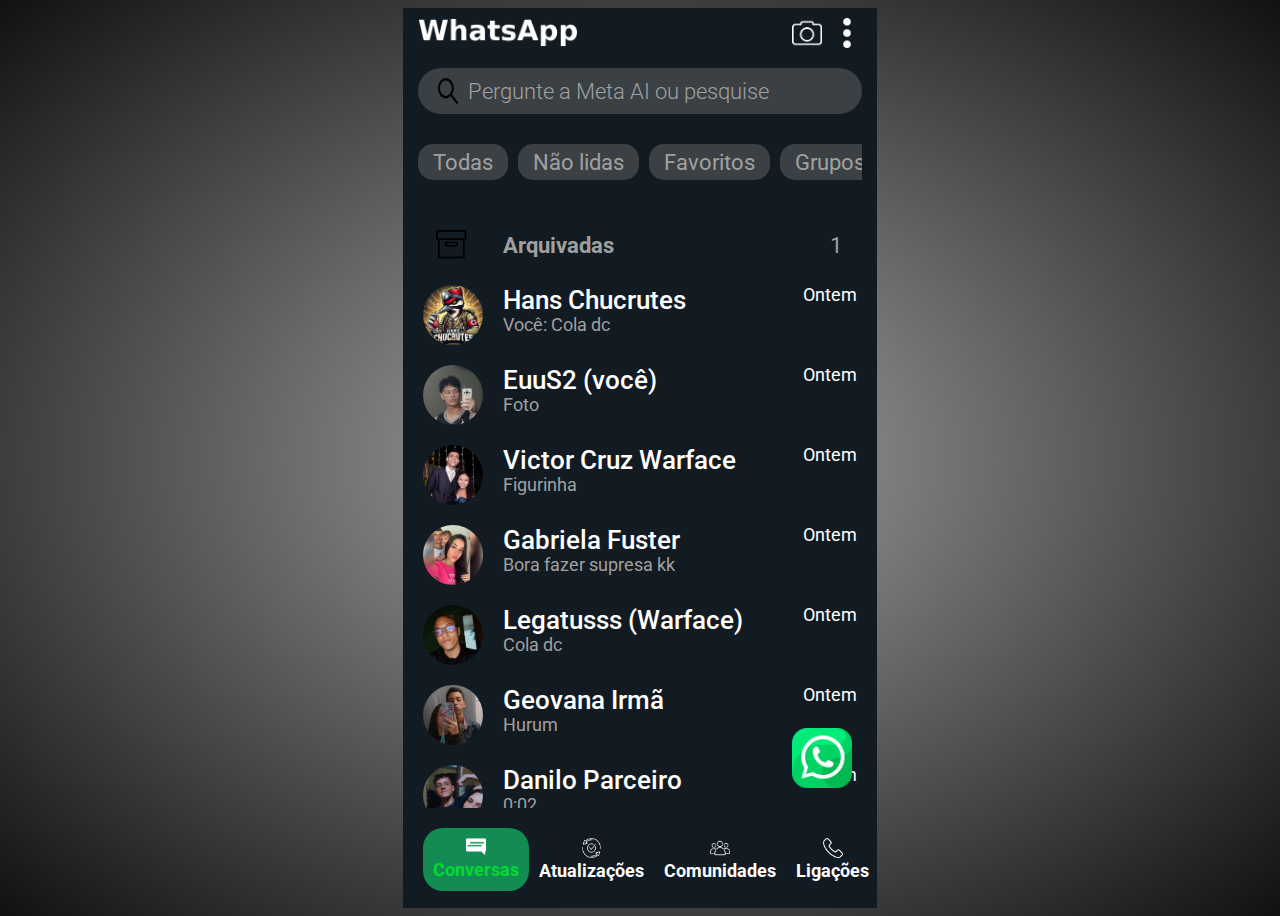
==== index.html @ bbcc8bc6 "first commit" ====
<!DOCTYPE html>
<html lang="pt-br">

<head>
  <meta charset="UTF-8">
  <meta name="viewport" content="width=device-width, initial-scale=1.0">
  <meta name="description" content="WhatsApp - Converse aqui!">
  <link rel="stylesheet" href="./css/style.css">
  <title>Whatsapp2</title>
  <link rel="preconnect" href="https://fonts.googleapis.com">
  <link rel="preconnect" href="https://fonts.gstatic.com" crossorigin>
  <link href="https://fonts.googleapis.com/css2?family=Roboto:ital,wdth,wght@0,75..100,100..900;1,75..100,100..900&display=swap" rel="stylesheet">
</head>

<body class="font-1n">
  <div class="tela">
    <header class="header">
      <img src="./img/WhatsApp.svg" alt="WhatsApp">
      <div class="header-icone">
        <img src="./img/icones/camera.svg" alt="WhatsApp">
        <img src="./img/icones/pontos.svg" alt="WhatsApp">
      </div>
    </header>

    <div class="scroll-x">
      <div>
        <header class="header-menu corbg0 cortxt1">
          <div class="header-pesquisa corlv1">
            <img src="./img/icones/lupa.png" alt="">
            <span>Pergunte a Meta AI ou pesquise</span>
          </div>
          <ul>
            <li><a href="">Todas</a></li>
            <li><a href="">Não lidas</a></li>
            <li><a href="">Favoritos</a></li>
            <li><a href="">Grupos</a></li>
            <li><a href=""></a>+</li>
          </ul>
          <div>
            <a class="header-arquivo" href="">
              <img src="./img/icones/arquivo.png" alt="">
              <h2 class="font-1n">Arquivadas</h2>
              <span>1</span>
            </a>
          </div>
        </header>
      </div>
      <main>
        <ul class="contatos cortxt0 font-1p">

          <li>
            <a href="./paginas/conversas/conversa1/index.html">
              <div class="contatos-itens">
                <img src="./img/perfis/hanschucrutes.png" alt="hanschucrutes">
                <div>
                  <h2>Hans Chucrutes</h2>
                  <span class="cortxt1">Você: Cola dc</span>
                </div>
                <span>Ontem</span>
              </div>
            </a>
          </li>

          <li>
            <a href="./paginas/conversas/conversa2/index.html">
              <div class="contatos-itens">
                <img src="./img/perfis/joaovitor.png" alt="hanschucrutes">
                <div>
                  <h2>EuuS2 (você)</h2>
                  <span class="cortxt1">Foto</span>
                </div>
                <span>Ontem</span>
              </div>
            </a>
          </li>

          <li>
            <a href="">
              <div class="contatos-itens">
                <img src="./img/perfis/victorcruz.jpg" alt="hanschucrutes">
                <div>
                  <h2>Victor Cruz Warface</h2>
                  <span class="cortxt1">Figurinha</span>
                </div>
                <span>Ontem</span>
              </div>
            </a>
          </li>

          <li>
            <a href="">
              <div class="contatos-itens">
                <img src="./img/perfis/gabi.png" alt="hanschucrutes">
                <div>
                  <h2>Gabriela Fuster</h2>
                  <span class="cortxt1">Bora fazer supresa kk</span>
                </div>
                <span>Ontem</span>
              </div>
            </a>
          </li>

          <li>
            <a href="">
              <div class="contatos-itens">
                <img src="./img/perfis/legatus.png" alt="hanschucrutes">
                <div>
                  <h2>Legatusss (Warface)</h2>
                  <span class="cortxt1">Cola dc</span>
                </div>
                <span>Ontem</span>
              </div>
            </a>
          </li>

          <li>
            <a href="">
              <div class="contatos-itens">
                <img src="./img/perfis/geovana.png" alt="hanschucrutes">
                <div>
                  <h2>Geovana Irmã</h2>
                  <span class="cortxt1">Hurum</span>
                </div>
                <span>Ontem</span>
              </div>
            </a>
          </li>

          <li>
            <a href="">
              <div class="contatos-itens">
                <img src="./img/perfis/danilo.png" alt="hanschucrutes">
                <div>
                  <h2>Danilo Parceiro</h2>
                  <span class="cortxt1">0:02</span>
                </div>
                <span>Ontem</span>
              </div>
            </a>
          </li>

          <li>
            <a href="">
              <div class="contatos-itens">
                <img src="./img/perfis/gustavo.png" alt="hanschucrutes">
                <div>
                  <h2>Gustavo Marinho</h2>
                  <span class="cortxt1">Figurinha</span>
                </div>
                <span>Ontem</span>
              </div>
            </a>
          </li>

          <li>
            <a href="">
              <div class="contatos-itens">
                <img src="./img/perfis/mãe.png" alt="hanschucrutes">
                <div>
                  <h2>Mãe S2</h2>
                  <span class="cortxt1">Ligação de voz</span>
                </div>
                <span>Ontem</span>
              </div>
            </a>
          </li>

          <li>
            <a href="">
              <div class="contatos-itens">
                <img src="./img/perfis/amauri.png" alt="hanschucrutes">
                <div>
                  <h2>Amauri jr</h2>
                  <span class="cortxt1">Você readiu com 🤣</span>
                </div>
                <span>Ontem</span>
              </div>
            </a>
          </li>

          <li>
            <a href="">
              <div class="contatos-itens">
                <img src="./img/perfis/luan.png" alt="hanschucrutes">
                <div>
                  <h2>Luan Henrique</h2>
                  <span class="cortxt1">Umas 9 nós tá lá ksksks</span>
                </div>
                <span>Ontem</span>
              </div>
            </a>
          </li>

        </ul>
      </main>
    </div>



    <footer class="footer">
      <a class="footer-item" href="">
        <img src="./img/icones/chat-de-video.png" alt="">
        <h3 class="font-1p">Conversas</h3>
      </a>
      <a class="footer-item" href="">
        <img src="./img/icones/atualizacao-do-sistema.png" alt="">
        <h3 class="font-1p">Atualizações</h3>
      </a>
      <a class="footer-item" href="">
        <img src="./img/icones/pessoas.png" alt="">
        <h3 class="font-1p">Comunidades</h3>
      </a>
      <a class="footer-item" href="">
        <img src="./img/icones/telefone.png" alt="">
        <h3 class="font-1p">Ligações</h3>
      </a>
      <div class="add-contato">
        <img src="./img/icones/whatsapp.png" alt="Contatos">
      </div>
    </footer>
  </div>
</body>

</html>
---- css/style.css ----
/* Global */
@import "./global/global.css";
@import "./global/elementos.css";
@import "./global/cores.css";
@import "./global/tipografias.css";

/* home */
@import "./home/header.css";
@import "./home/contatos.css";
@import "./home/footer.css";
@import "./home/add-contato.css";
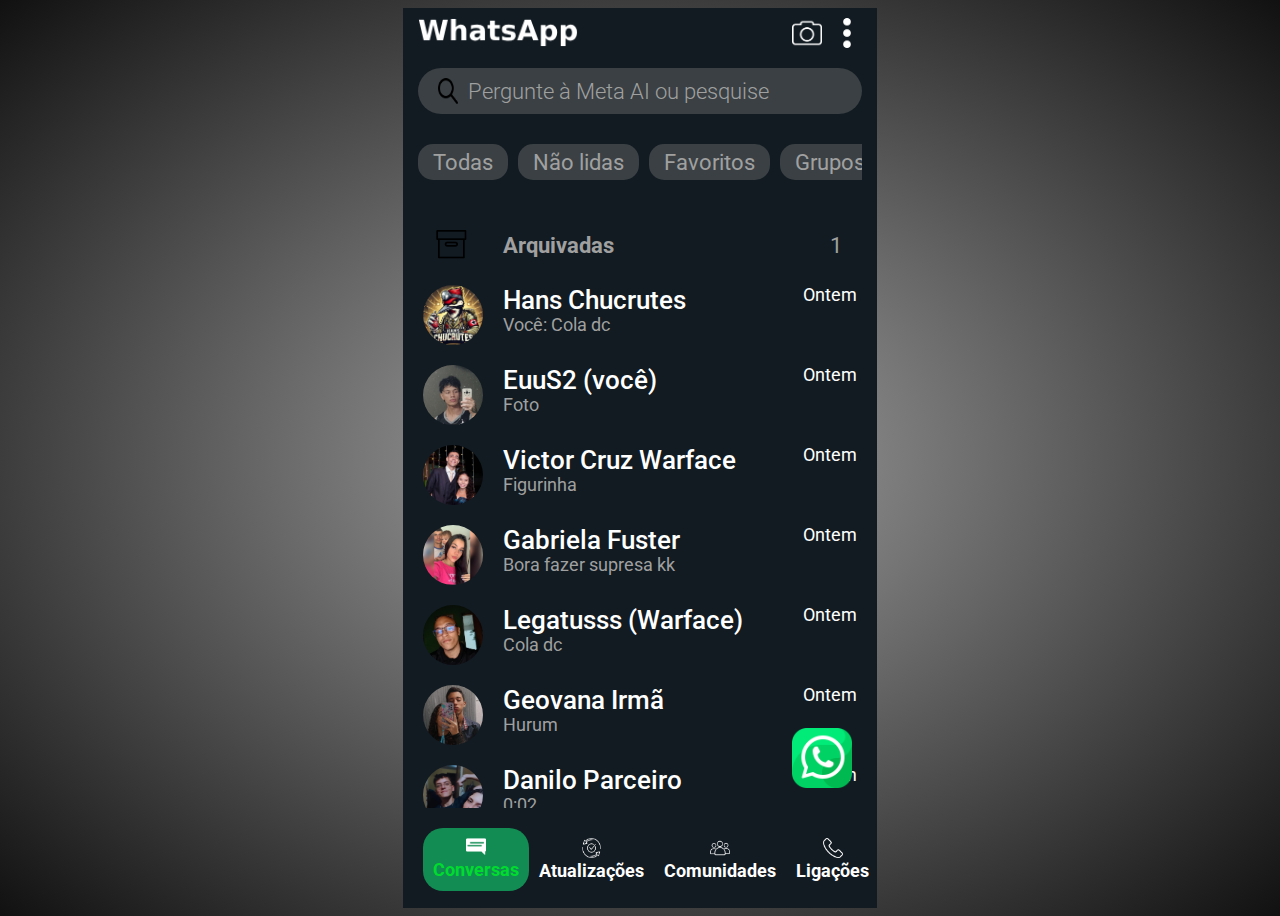
==== commit 80f55077: "Atualização de texto no index.html" ====
--- a/index.html
+++ b/index.html
@@ -27,7 +27,7 @@
         <header class="header-menu corbg0 cortxt1">
           <div class="header-pesquisa corlv1">
             <img src="./img/icones/lupa.png" alt="">
-            <span>Pergunte a Meta AI ou pesquise</span>
+            <span>Pergunte à Meta AI ou pesquise</span>
           </div>
           <ul>
             <li><a href="">Todas</a></li>
@@ -221,4 +221,4 @@
   </div>
 </body>
 
-</html>+</html>
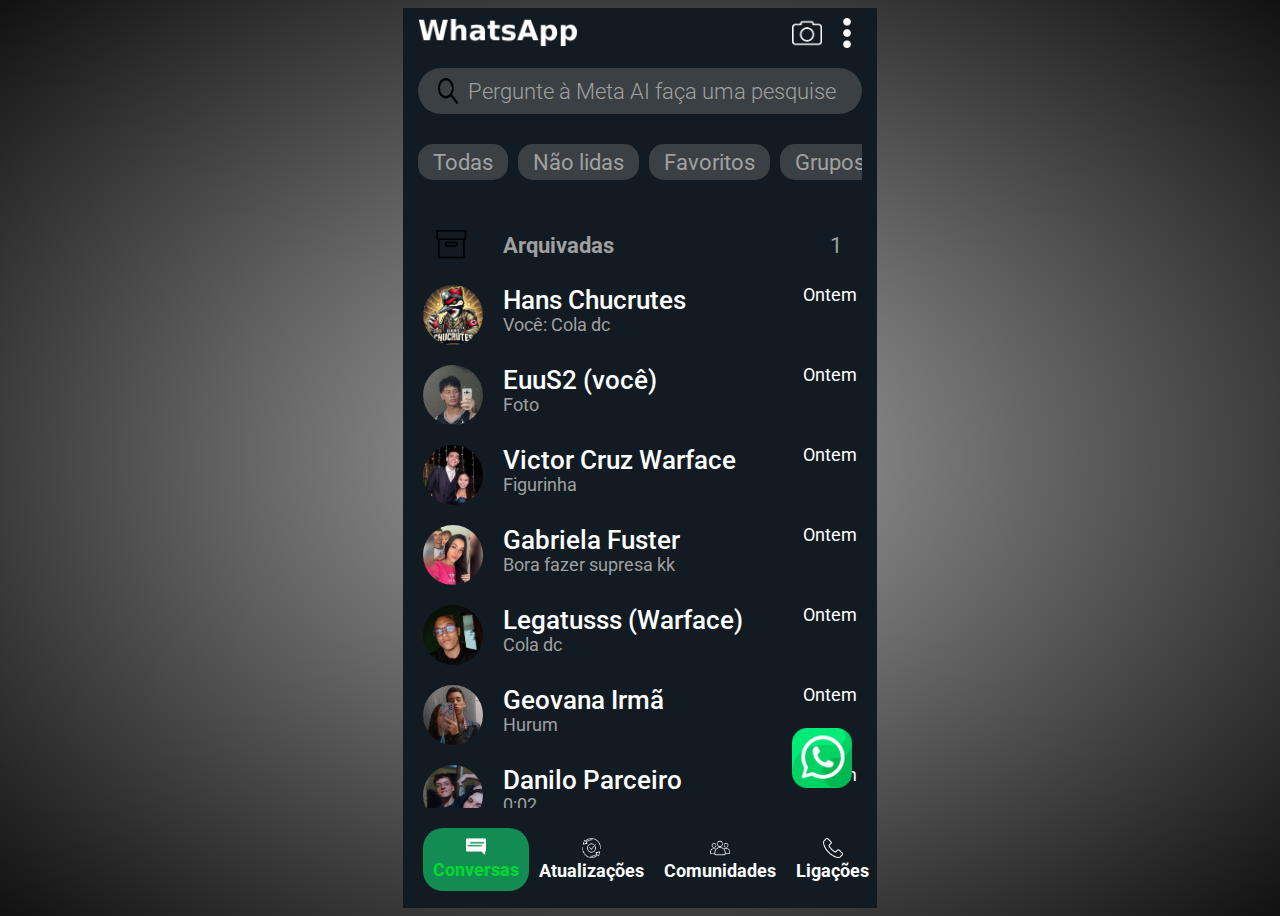
==== commit ab99d5d0: "Span linha 30 alterado" ====
--- a/index.html
+++ b/index.html
@@ -27,7 +27,7 @@
         <header class="header-menu corbg0 cortxt1">
           <div class="header-pesquisa corlv1">
             <img src="./img/icones/lupa.png" alt="">
-            <span>Pergunte à Meta AI ou pesquise</span>
+            <span>Pergunte à Meta AI faça uma pesquise</span>
           </div>
           <ul>
             <li><a href="">Todas</a></li>
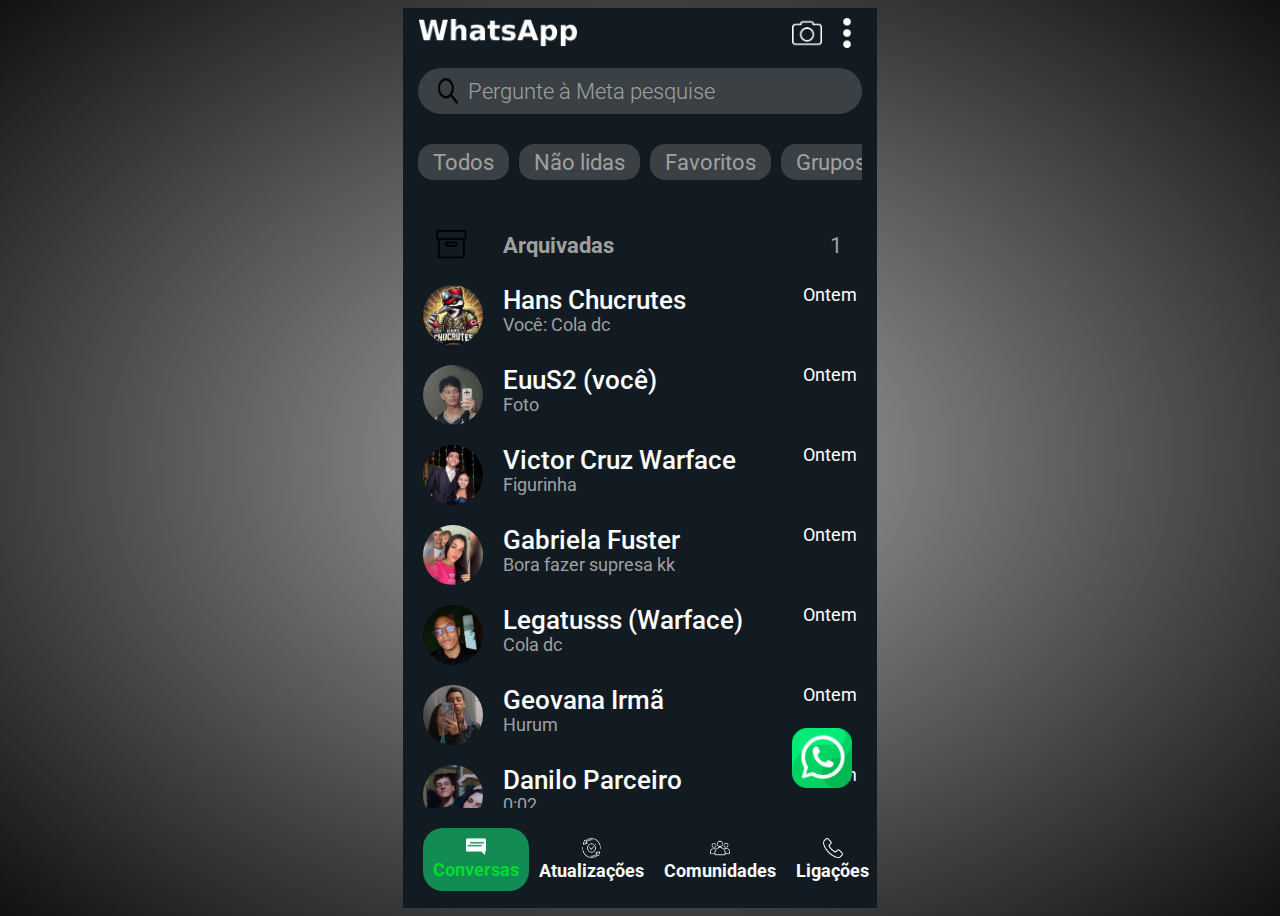
==== commit 06241fc6: "Alteração na navegação lateral" ====
--- a/index.html
+++ b/index.html
@@ -27,10 +27,10 @@
         <header class="header-menu corbg0 cortxt1">
           <div class="header-pesquisa corlv1">
             <img src="./img/icones/lupa.png" alt="">
-            <span>Pergunte à Meta AI faça uma pesquise</span>
+            <span>Pergunte à Meta pesquise</span>
           </div>
           <ul>
-            <li><a href="">Todas</a></li>
+            <li><a href="">Todos</a></li>
             <li><a href="">Não lidas</a></li>
             <li><a href="">Favoritos</a></li>
             <li><a href="">Grupos</a></li>
@@ -221,4 +221,4 @@
   </div>
 </body>
 
-</html>
+</html>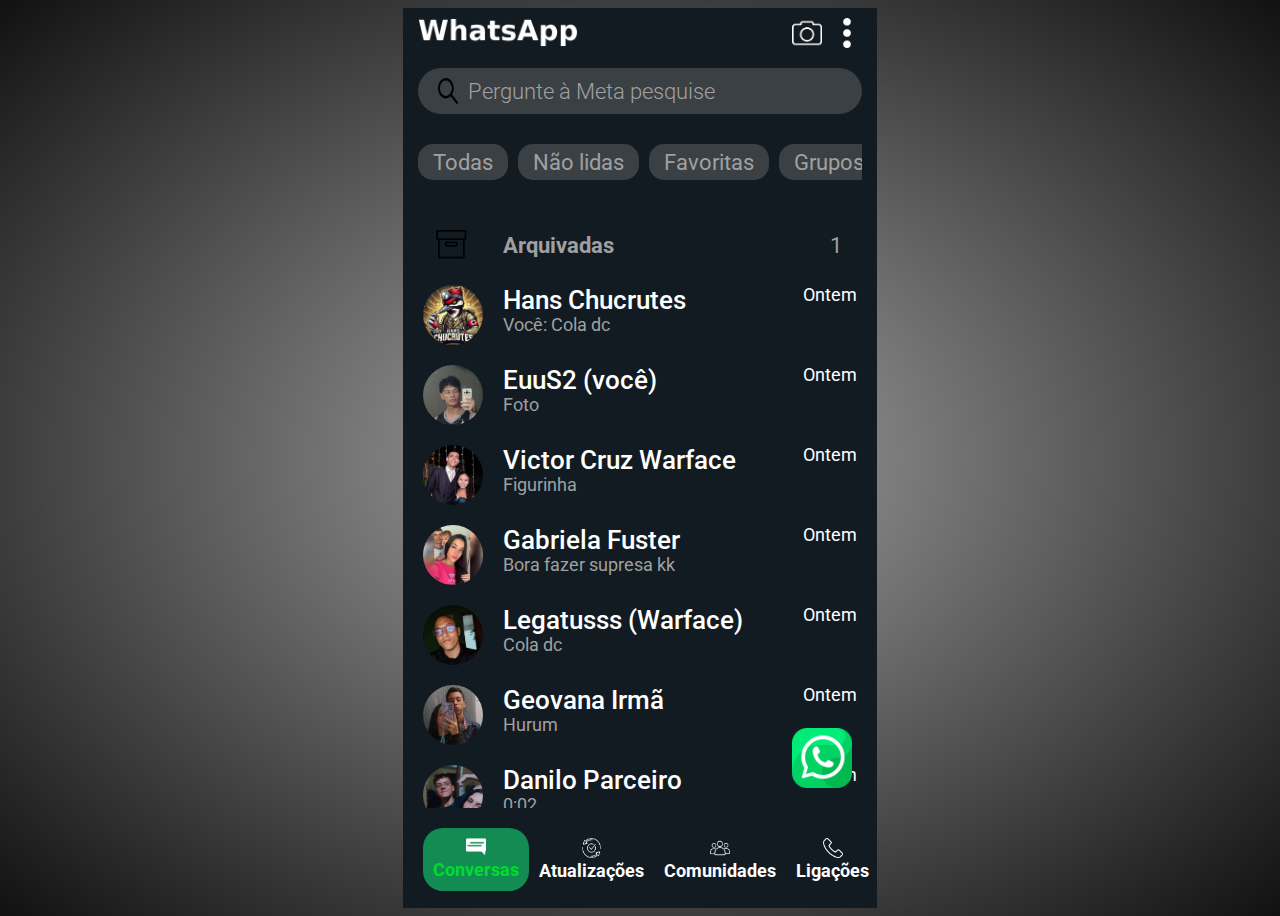
==== commit 070496c3: "Nova alteração index.html" ====
--- a/index.html
+++ b/index.html
@@ -30,9 +30,9 @@
             <span>Pergunte à Meta pesquise</span>
           </div>
           <ul>
-            <li><a href="">Todos</a></li>
+            <li><a href="">Todas</a></li>
             <li><a href="">Não lidas</a></li>
-            <li><a href="">Favoritos</a></li>
+            <li><a href="">Favoritas</a></li>
             <li><a href="">Grupos</a></li>
             <li><a href=""></a>+</li>
           </ul>
@@ -221,4 +221,4 @@
   </div>
 </body>
 
-</html>+</html>
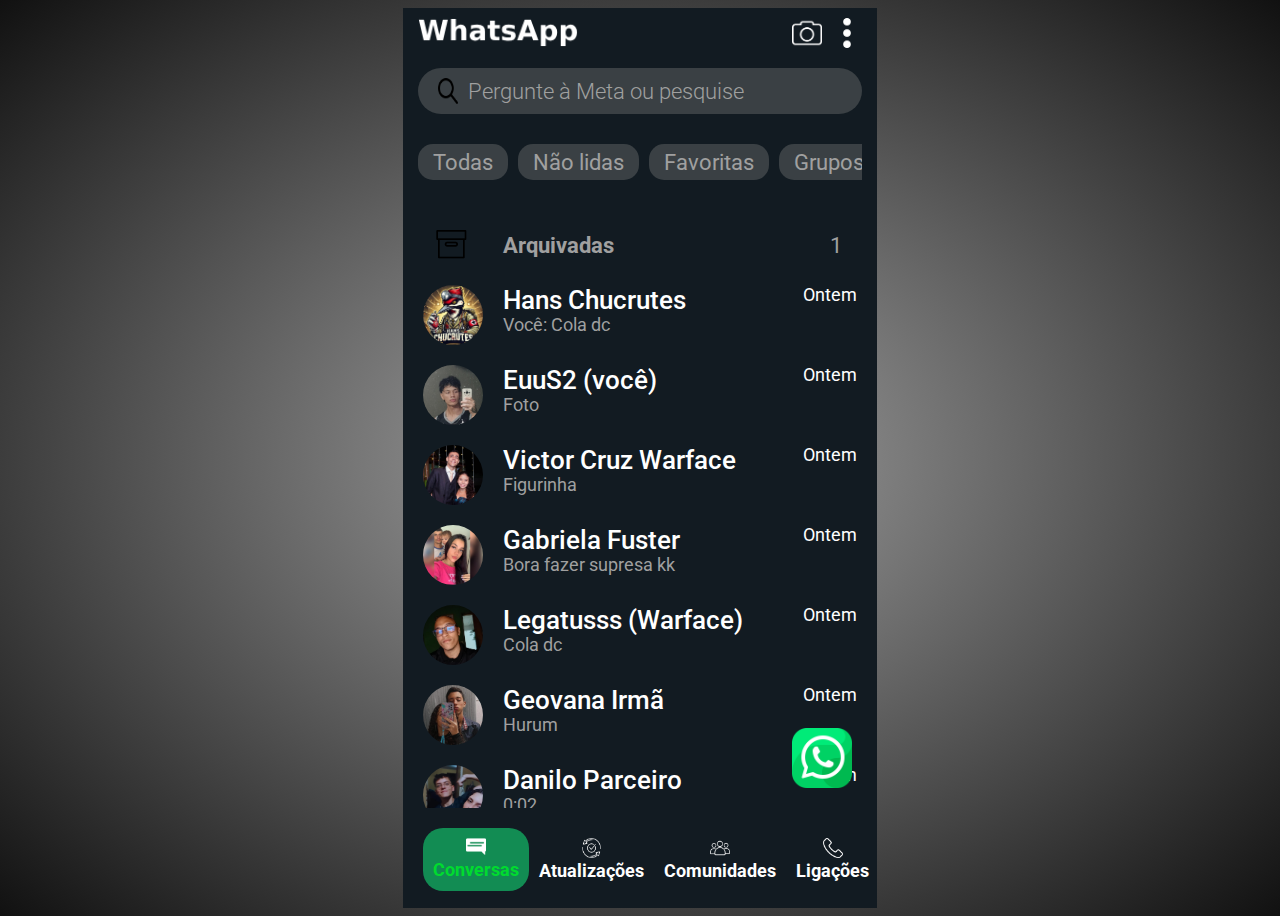
==== commit 7f9c5788: "modificação pesquisa" ====
--- a/index.html
+++ b/index.html
@@ -27,7 +27,7 @@
         <header class="header-menu corbg0 cortxt1">
           <div class="header-pesquisa corlv1">
             <img src="./img/icones/lupa.png" alt="">
-            <span>Pergunte à Meta pesquise</span>
+            <span>Pergunte à Meta ou pesquise</span>
           </div>
           <ul>
             <li><a href="">Todas</a></li>
@@ -221,4 +221,4 @@
   </div>
 </body>
 
-</html>
+</html>